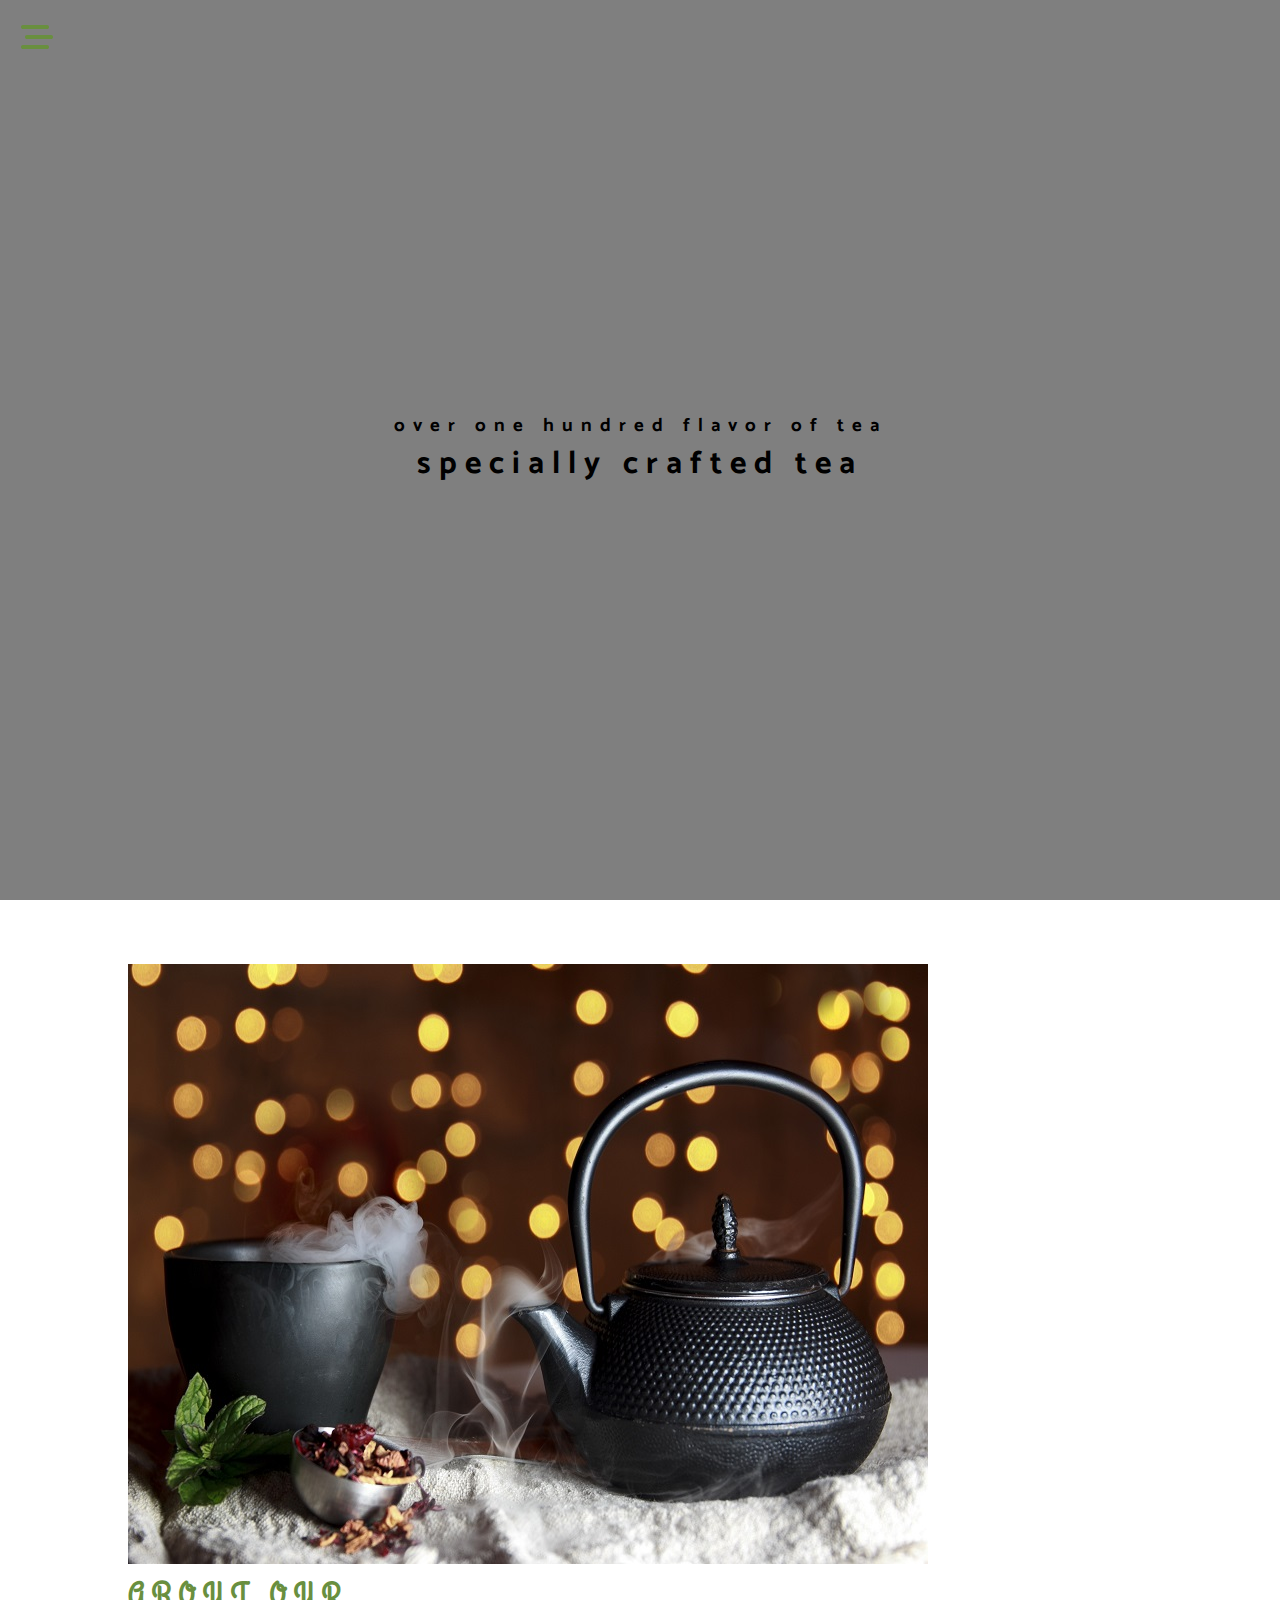
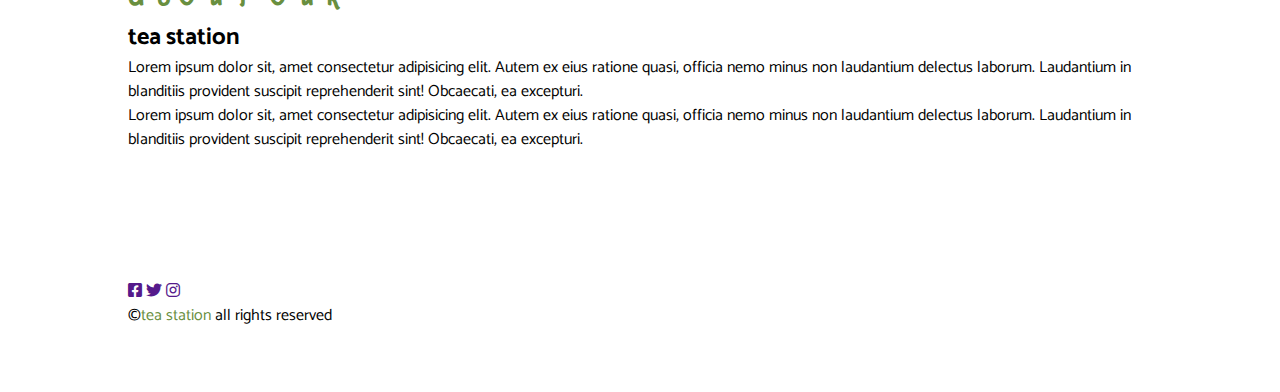
==== about.html @ 815c4347 "second commit" ====
<!DOCTYPE html>
<html lang="en">
<head>
    <meta charset="UTF-8">
    <meta http-equiv="X-UA-Compatible" content="IE=edge">
    <meta name="viewport" content="width=device-width, initial-scale=1.0">
    <title>About Us</title>
    <!-- styles -->
    <link rel="stylesheet" href="./style.css">
    <!-- font awesome -->
    <link rel="stylesheet" href="./fontawesome-free-6.2.1-web/css/all.css">
</head>
<body>
    <!-- to create navigation button -->
    <span class="nav-btn" id="nav-btn">
        <i class="fa-solid fa-bars-staggered"></i>
    </span>

    <!-- navigation bar -->
    <nav class="navbar" id="navbar">
        <div class="navbar-header">
            <span class="nav-close" id="nav-close">
                <i class="fas fa-times"></i>
            </span>
        </div>
        <ul class="nav-items">
            <li><a href="./index.html" class="nav-link">home</a></li>
            <li><a href="./skills.html" class="nav-link">skills</a></li>
            <li><a href="./about.html" class="nav-link">about</a></li>
            <li><a href="./products.html" class="nav-link">products</a></li>
        </ul>
    </nav>

    <!-- header -->
    <header class="header">
        <div class="banner">
            <h3 class="banner-subtitle">over one hundred flavor of tea</h3>
        <h1 class="banner-title">specially crafted tea</h1>
        <a href="./skills.html" class="banner-btn"></a>
        </div>
    </header>

    <!-- end of header -->
    <!-- content divider -->
    <div class="content-divider"></div>
<!-- end of content divider -->
<!-- about -->
<section class="about">
    <div class="section-center clearfix">
        <!-- first column -->
        <article class="about-img">
            <div class="about-picture-container">
                <img src="./images/about-bcg.jpg" alt="tea kettle" class="about-picture">
            </div>
        </article>
        <!-- second column -->
        <article class="about-info">
            <!-- section title -->
            <div>
                <h3 class="section-subtitle">about our</h3>
                <h2 class="section-title">tea station</h2>
            </div>
            <!-- end section title -->
            <p class="about-text">Lorem ipsum dolor sit, amet consectetur adipisicing elit. Autem ex eius ratione quasi, officia nemo minus non laudantium delectus laborum. Laudantium in blanditiis provident suscipit reprehenderit sint! Obcaecati, ea excepturi.</p>
            <p class="about-text">Lorem ipsum dolor sit, amet consectetur adipisicing elit. Autem ex eius ratione quasi, officia nemo minus non laudantium delectus laborum. Laudantium in blanditiis provident suscipit reprehenderit sint! Obcaecati, ea excepturi.</p>
            <a href="./about.html" class="main-btn"></a>
        </article>
    </div>
</section>
<!-- end of about -->
<!-- footer section -->
<footer class="footer">
    <div class="section-center">
        <div class="social-icons">
            <!-- social icon -->
            <a href="" class="social-icon">
                <i class="fa-brands fa-square-facebook"></i> 
            </a>
            <!-- social icon -->
            <a href="" class="social-icon">
                <i class="fa-brands fa-twitter"></i>
                        </a>
            <!-- social icon -->
            <a href="" class="social-icon">
                <i class="fa-brands fa-instagram"></i>
                        </a>
                        <!-- end of social icon -->
        </div>
        <p class="footer-text">
            &copy;<span class="text-primary">tea station </span>all rights reserved
        </p>
    </div>
</footer>
<script src="./app.js"></script>
</body>
</html>
---- style.css ----
@import url('https://fonts.googleapis.com/css2?family=Catamaran&family=Grand+Hotel&display=swap');

*
{
    margin: 0;
    padding: 0;
    box-sizing: border-box;
}

:root
{
    --slantedText:'Grand Hotel', cursive;
    --headingFont: 'Catamaran', sans-serif;
    --primaryColor: #698f3f;
    --secondaryColor:#fca311;
    --mainDark:#3a3e3b;
    --mainwhite: #fff;
    --mainGrey: #e5e5e5;
    --mainTransition: all 0.3s ease-in-out;
    --letterSpacing: 0.5rem; 
}

body
{
    font-family: var(--headingFont);
    line-height:1.5;
}

a
{
    text-decoration: none;
}

text-white
{
    color:var(--mainwhite)
}

.text-center
{
    text-align: center;
}
.text-primary
{
    color: var(--primaryColor);
}

.clearfix::after,
.clearfix::before
{
    content:"";
    clear: both;
    display: table;
}
/* globlas */
.section-center
{
    padding: 4rem 0;
    width: 80vw;
    max-width: 1170px;
    margin: auto;
}

.section-subtitle
{
    font-size: 2rem;
    font-family: var(--slantedText);
    letter-spacing: var(--letterSpacing);
    text-transform: capitalize;
    color: var(--primaryColor);
}

.section-subtitle
{
    font-size: 2rem;
    text-transform: uppercase;

}
.nav-btn
{
    position: fixed;
    z-index: 1;
    top: 0;
    left: 0;
    color: var(--primaryColor);
    margin: 1rem 1.3rem;
    font-size: 2rem;
    animation: bounce 2s ease-in-out infinite;
    cursor: pointer;
}

@keyframes bounce
{
    0%
    {
        transform: scale(1);
    }
    50%
    {
        transform: scale(1.5);
    }
    100%
    {
        transform: scale(1);
    }
}

.navbar
{
    position: fixed;
    top: 0;
    left: 0;
    right: 0;
    bottom: 0;
    z-index: 2;
    background: var(--mainGrey);
    padding-top: 1rem;
    padding-bottom: 2rem;
    transition: var(--mainTransition);
    /* transform */
    transform: translateX(-100%);
}

.showNav
{
    transform: translateX(0);
}

.nav-close
{
    font-size: 2rem;
    cursor: pointer;
}

.nav-items
{
    list-style-type: none;
}

.nav-link
{
    display: block;
    font-size: 2rem;
    text-transform: uppercase;
    color: var(--primaryColor);
    transition: var(--mainTransition);
}

.nav-link:hover
{
    color: var(--mainDark);
    padding-left: 0.5rem;
}

@media screen and (min-width: 768px)
{
    .navbar
    {
        width: 30vw;
        max-width: 20rem;
    }
}

.header
{
    min-height: 100vh;
    background: linear-gradient(rgba(0, 0, 0, 0.5), rgba(0,0,0,0.5)),url("./images/main-bcg.jpg")center/cover no-repeat fixed;
}

/* banner */

.banner
{
    position: absolute;
    top: 50%;
    left: 50%;
    text-align: center;
    transform: translate(-50%,-50%);
    letter-spacing: var(--letterSpacing);
    
}
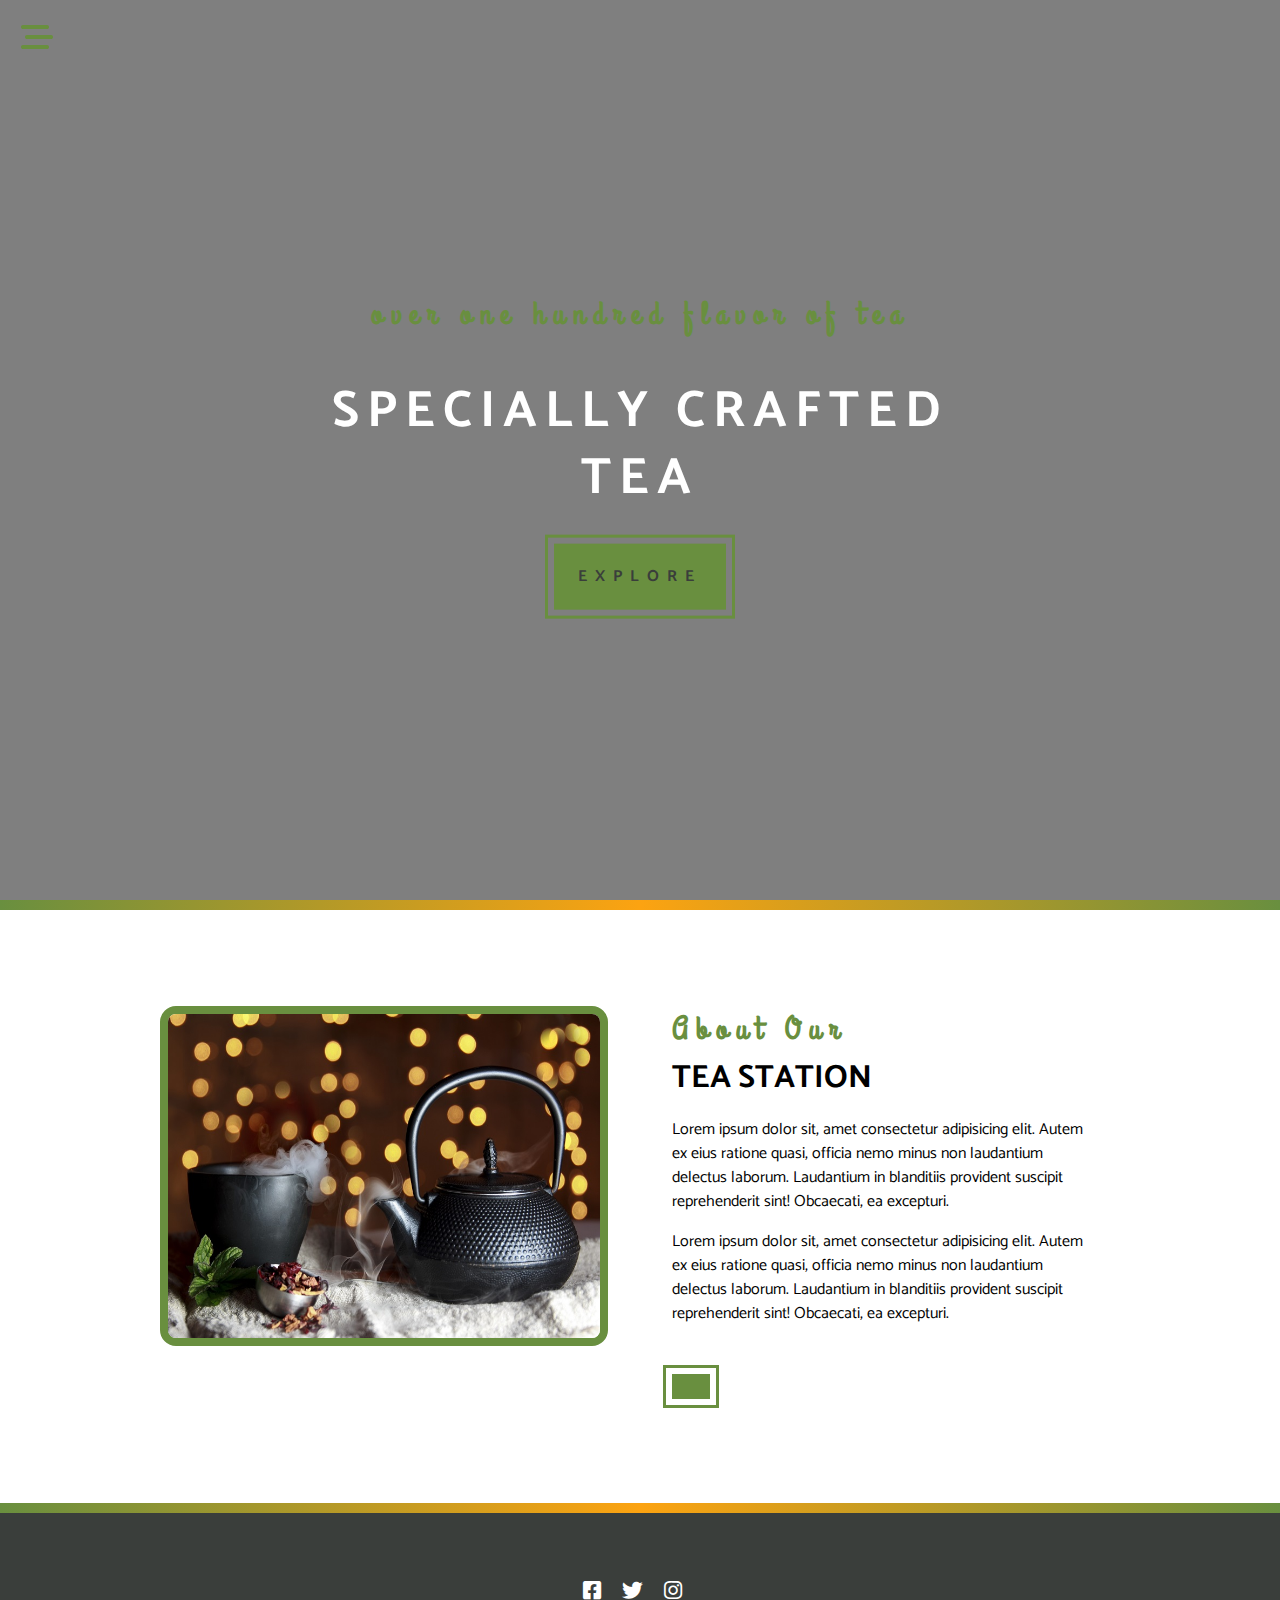
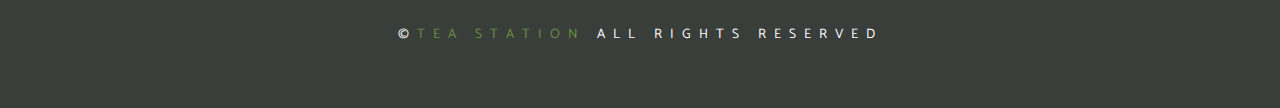
==== commit eb644fd4: "final_project" ====
--- a/about.html
+++ b/about.html
@@ -36,7 +36,7 @@
         <div class="banner">
             <h3 class="banner-subtitle">over one hundred flavor of tea</h3>
         <h1 class="banner-title">specially crafted tea</h1>
-        <a href="./skills.html" class="banner-btn"></a>
+        <a href="./skills.html" class="banner-btn">Explore</a>
         </div>
     </header>
 
@@ -68,6 +68,9 @@
     </div>
 </section>
 <!-- end of about -->
+<!-- content divider -->
+<div class="content-divider"></div>
+<!-- end of content divider -->
 <!-- footer section -->
 <footer class="footer">
     <div class="section-center">
--- a/style.css
+++ b/style.css
@@ -9,21 +9,21 @@
 
 :root
 {
-    --slantedText:'Grand Hotel', cursive;
+    --slantedText: 'Grand Hotel', cursive;
     --headingFont: 'Catamaran', sans-serif;
     --primaryColor: #698f3f;
-    --secondaryColor:#fca311;
-    --mainDark:#3a3e3b;
-    --mainwhite: #fff;
+    --secondaryColor: #fca311;
+    --mainDark: #3a3e3b;
+    --mainWhite: #fff;
     --mainGrey: #e5e5e5;
     --mainTransition: all 0.3s ease-in-out;
-    --letterSpacing: 0.5rem; 
+    --letterSpacing: 0.5rem
 }
 
 body
 {
     font-family: var(--headingFont);
-    line-height:1.5;
+    line-height: 1.5;
 }
 
 a
@@ -31,28 +31,31 @@
     text-decoration: none;
 }
 
-text-white
-{
-    color:var(--mainwhite)
+.text-white
+{
+    color: var(--mainWhite);
 }
 
 .text-center
 {
     text-align: center;
 }
+
 .text-primary
 {
     color: var(--primaryColor);
 }
 
+/* clearfix */
 .clearfix::after,
-.clearfix::before
-{
-    content:"";
+.cleafix::before
+{
+    content: "";
     clear: both;
     display: table;
 }
-/* globlas */
+
+/* globals */
 .section-center
 {
     padding: 4rem 0;
@@ -70,12 +73,12 @@
     color: var(--primaryColor);
 }
 
-.section-subtitle
+.section-title
 {
     font-size: 2rem;
     text-transform: uppercase;
-
-}
+}
+
 .nav-btn
 {
     position: fixed;
@@ -98,11 +101,11 @@
     50%
     {
         transform: scale(1.5);
-    }
+    } 
     100%
     {
         transform: scale(1);
-    }
+    }   
 }
 
 .navbar
@@ -115,7 +118,7 @@
     z-index: 2;
     background: var(--mainGrey);
     padding-top: 1rem;
-    padding-bottom: 2rem;
+    padding-left: 2rem;
     transition: var(--mainTransition);
     /* transform */
     transform: translateX(-100%);
@@ -164,18 +167,547 @@
 .header
 {
     min-height: 100vh;
-    background: linear-gradient(rgba(0, 0, 0, 0.5), rgba(0,0,0,0.5)),url("./images/main-bcg.jpg")center/cover no-repeat fixed;
+    background: linear-gradient(rgba(0, 0, 0, 0.5), rgba(0, 0, 0, 0.5)), url("./images/main-bcg.jpg") center/cover no-repeat fixed;
 }
 
 /* banner */
-
 .banner
 {
     position: absolute;
     top: 50%;
     left: 50%;
     text-align: center;
-    transform: translate(-50%,-50%);
+    transform: translate(-50%, -50%);
     letter-spacing: var(--letterSpacing);
+}
+
+.banner-subtitle
+{
+    font-size: 2rem;
+    font-family: var(--slantedText);
+    color: var(--primaryColor);
+    /* animation */
+    animation: slideFromRight 5s ease-in-out;
+
+}
+
+@keyframes slideFromRight
+{
+    0%
+    {
+        transform: translateX(1000px);
+    } 
     
-}+    50%
+    {
+        transform: translateX(-200px);
+    }  
+
+    75%
+    {
+        transform: translateX(50px);
+    } 
+
+    100%
+    {
+        transform: translateX(0px);
+    } 
+}
+
+.banner-title
+{
+    text-transform: uppercase;
+    font-size: 3.2rem;
+    color: var(--mainWhite);
+    margin-top: 2.5rem;
+    line-height: 1.3;
+    /* animation */
+    animation: slideFromLeft 5s ease-in-out;;
+}
+
+@keyframes slideFromLeft
+{
+    0%
+    {
+        transform: translateX(-1000px);
+    } 
+    
+    50%
+    {
+        transform: translateX(200px);
+    }  
+
+    75%
+    {
+        transform: translateX(-50px);
+    } 
+
+    100%
+    {
+        transform: translateX(0px);
+    } 
+}
+
+.main-btn, .banner-btn
+{
+    display: inline-block;
+    background: var(--primaryColor);
+    text-transform: uppercase;
+    padding: 0.8rem 1.2rem;
+    color: var(--mainDark);
+    font-weight: bolder;
+    outline: 0.2rem solid var(--primaryColor);
+    outline-offset: 6px;
+    cursor: pointer;
+    margin-top: 2rem;
+    transition: var(--mainTransition);
+}
+
+.banner-btn
+{
+    padding: 1.3rem 1.5rem;
+    /* animation */
+    animation: show 5s ease-in-out;
+}
+
+
+.main-btn:hover,
+.banner-btn:hover
+{
+    color: var(--mainWhite);
+    opacity: 0.8;
+}
+
+@keyframes show
+{
+    0%
+    {
+        transform: scale(2);
+        opacity: 0;
+    } 
+    50%
+    {
+        transform: scale(1.5);
+        opacity: 0.5;
+    } 
+    100%
+    {
+        transform: scale(1);
+        opacity: 1;
+    }     
+}
+/* end of header */
+.content-divider
+{
+    height: 0.6rem;
+    background: linear-gradient(to left, var(--primaryColor),var(--secondaryColor),var(--primaryColor));
+}
+/* end of content divider */
+/* skills */
+.skills
+{
+    background: var(--mainGrey);
+}
+
+.skill
+{
+    padding: 2.5rem 0;
+    text-align: center;
+    transition: var(--mainTransition);
+}
+
+.skill-icon
+{
+    font-size: 2.5rem;
+    /* margin-bottom: 1.5rem; */
+    transition: var(--mainTransition);
+    display: inline-block;
+}
+
+.skills-title
+{
+    font-size: 0.9rem;
+    font-weight: bolder;
+    text-transform: uppercase;
+    letter-spacing: var(--letterSpacing);
+    margin-bottom: 1.5rem;
+    color: var(--primaryColor);
+    transition: var(--mainTransition);
+}
+
+.skill-text
+{
+    max-width: 13rem;
+    margin: 0 auto;
+}
+
+.skill:hover
+{
+    background: var(--primaryColor);
+}
+
+.skill:hover .skills-title
+{
+    color: var(--mainWhite);
+}
+
+.skill:hover .skill-icon
+{
+    transform: translateY(-5px);
+}
+
+@media screen and (min-width: 576px)
+{
+    .skill
+    {
+        float: left;
+        width: 50%;
+    }
+}
+
+@media screen and (min-width: 1200px)
+{
+    .skill
+    {
+        width: 25%;
+    }
+}
+
+/* end of skills */
+/* about */
+.about-img,
+.about-info
+{
+    padding: 2rem 0;
+}
+
+.about-picture-container
+{
+    background: var(--primaryColor);
+    border: 0.5rem solid var(--primaryColor);
+    border-radius: 1rem;
+    /* overflow */
+    overflow: hidden;
+}
+
+.about-picture
+{
+    width: 100%;
+    display: block;
+    transition: var(--mainTransition);
+}
+
+.about-picture-container:hover .about-picture
+{
+    opacity: 0.5;
+    transform: scale(1.2);
+}
+
+.about-text
+{
+    margin: 1rem 0;
+    max-width: 26rem;
+}
+
+@media screen and (min-width: 992px)
+{
+    .about-img,
+    .about-info
+    {
+        float: left;
+        width: 50%;
+        padding: 2rem;
+    }
+}
+
+/* end of about */
+/* products */
+
+.products
+{
+    background: var(--mainDark);
+}
+
+.products-info,
+.products-inventory
+{
+    padding: 2rem 0;
+}
+
+.product-img
+{
+    width: 100%;
+    display: block;
+    border-radius: 0.4rem;
+    margin-bottom: 2rem;
+}
+
+.product-title
+{
+    color: var(--mainWhite);
+    text-transform: uppercase;
+    letter-spacing: var(--letterSpacing);
+}
+
+.product-price
+{
+    color: var(--primaryColor);
+    letter-spacing: var(--letterSpacing);
+    font-family: var(--slantedText);
+}
+
+@media screen and (min-width: 768px)
+{
+    .product
+    {
+        float: left;
+        width: 50%;
+        padding: 2rem 1rem;
+    }
+    .products-info
+    {
+        padding: 2rem 1rem;
+    }
+}
+
+@media screen and (min-width: 992px)
+{
+    .product
+    {
+        width: 33.3%;
+    }
+}
+
+@media screen and (min-width: 1200px)
+{
+    .products-info
+    {
+        float: left;
+        width: 30%;
+    }
+
+    .product
+    {
+        padding: 1.5rem 1rem 0 1rem;
+    }
+
+    .products-inventory
+    {
+        float: left;
+        width: 70%;
+    }
+}
+
+/* end of products */
+/* services */
+.services
+{
+    background: var(--mainGrey);
+}
+.services-title
+{
+    padding-top: 4rem;
+}
+
+.service-card
+{
+    border:0.3rem solid var(--primaryColor);
+    padding: 0.2rem;
+    border-radius: 1rem;
+    margin: 2rem 0;
+    /* box shadow styling */
+    -webkit-box-shadow: 5px 5px 2px 0px rgba(0, 0, 0, 0.75);
+    -moz-box-shadow: 5px 5px 2px 0px rgba(0, 0, 0, 0.75);
+    box-shadow: 5px 5px 2px 0px rgba(0, 0, 0, 0.75);
+    transition: var(--mainTransition);
+}
+
+.service-card:hover
+{
+    -webkit-box-shadow: 10px 10px 5px 0px rgba(0, 0, 0, 0.75);
+    -moz-box-shadow: 10px 10px 5px 0px rgba(0, 0, 0, 0.75);
+    box-shadow: 10px 10px 5px 0px rgba(0, 0, 0, 0.75);
+}
+
+.service-img
+ {
+    width: 100%;
+    display: block;
+    /* more styles */
+    border-top-left-radius: 0.5rem;
+    border-top-right-radius: 0.5rem;
+  }
+
+.service-info
+{
+    background: var(--primaryColor);
+    border-bottom-left-radius: 0.5rem;
+    border-bottom-right-radius: 0.5rem;
+    text-align: center;
+    font-size: 1.3rem;
+    letter-spacing: var(--letterSpacing);
+    color: var(--mainWhite);
+    text-transform: capitalize;
+    padding: 2.5rem 0 1rem 0;
+}
+
+.service-btn
+{
+    display: inline-block;
+    background: var(--mainWhite);
+    text-decoration: none;
+    text-transform: capitalize;
+    padding: 0.8rem 2rem;
+    color: var(--primaryColor);
+    font-weight: bolder;
+    border: 0.2rem solid var(--mainWhite);
+    border-radius: 0.5rem;
+    cursor: pointer;
+    margin-top: 1rem;
+    transition: var(--mainTransition);
+}
+
+.service-btn:hover
+{
+    background: transparent;
+    color: var(--mainWhite);
+}
+
+@media screen and (min-width: 768px)
+{
+    .service-card
+    {
+        float: left;
+        width: 45%;
+        margin-right: 5%;
+    }
+}
+
+@media screen and (min-width: 992px)
+{
+    .service-card
+    {
+        float: left;
+        width: 30%;
+        margin-right: 3.333%;
+    }
+}
+
+.service-img-container
+{
+    position: relative;
+}
+
+.service-icon
+{
+    position: absolute;
+    bottom: 0;
+    left: 50%;
+    font-size: 2rem;
+    background: var(--secondaryColor);
+    padding: 0.25rem 0.6rem;
+    border-radius: 50%;
+    border: 0.2rem solid var(--primaryColor);
+    color: var(--mainDark);
+    transform: translate(-50%, 50%);
+    /* box shadow */
+    -webkit-box-shadow: 10px 10px 5px 0px rgba(0, 0, 0, 0.75);
+    -moz-box-shadow: 10px 10px 5px 0px rgba(0, 0, 0, 0.75);
+    box-shadow: 10px 10px 5px 0px rgba(0, 0, 0, 0.75);
+}
+.content-divider
+{
+    height: 0.6rem;
+    background: linear-gradient(to left, var(--primaryColor),var(--secondaryColor),var(--primaryColor));
+}
+/* end of services */
+/* contact */
+.contact
+{
+    padding-top: 2rem;
+}
+.contact-item
+{
+    margin-bottom: 3rem;
+}
+
+.contact-title
+{
+    color: var(--primaryColor);
+    font-family: var(--slantedText);
+    text-transform: uppercase;
+    letter-spacing: calc(var(--letterSpacing)*2);
+    font-size: 1.6rem;
+    margin-bottom: 0.5rem;
+}
+
+.contact-text
+{
+    text-transform: uppercase;
+}
+
+.form-control
+{
+    display: block;
+    width: 100%;
+    border: none;
+    border-bottom: 2px solid var(--primaryColor);
+    outline: none;
+    margin: 2rem 0;
+    padding: 1.3rem 0;
+    font-size: 0.85rem;
+    font-weight: bold;
+}
+
+.form-control::placeholder
+{
+    color: var(--primaryColor);
+    text-transform: uppercase;
+    letter-spacing: var(--letterSpacing);
+}
+
+@media screen and (min-width: 992px)
+{
+    .contact-info, .contact-form
+    {
+        float: left;
+        width: 50%;
+        padding: 0 1rem;
+    }
+
+    .contact-info
+    {
+        padding-top: 5rem;
+    }
+}
+
+/* end of contact */
+/* footer */
+
+.footer
+{
+    background: var(--mainDark);
+    text-align: center;
+}
+
+.social-icon
+{
+    color: var(--mainWhite);
+    font-size: 1.3rem;
+    margin-right: 1rem;
+    transition: var(--mainTransition);
+}
+
+.social-icon:hover
+{
+    color: var(--primaryColor);
+}
+
+.footer-text
+{
+    text-transform: uppercase;
+    color: var(--mainWhite);
+    letter-spacing: var(--letterSpacing);
+    margin-top: 1rem;
+    font-size: 0.85rem;
+}
